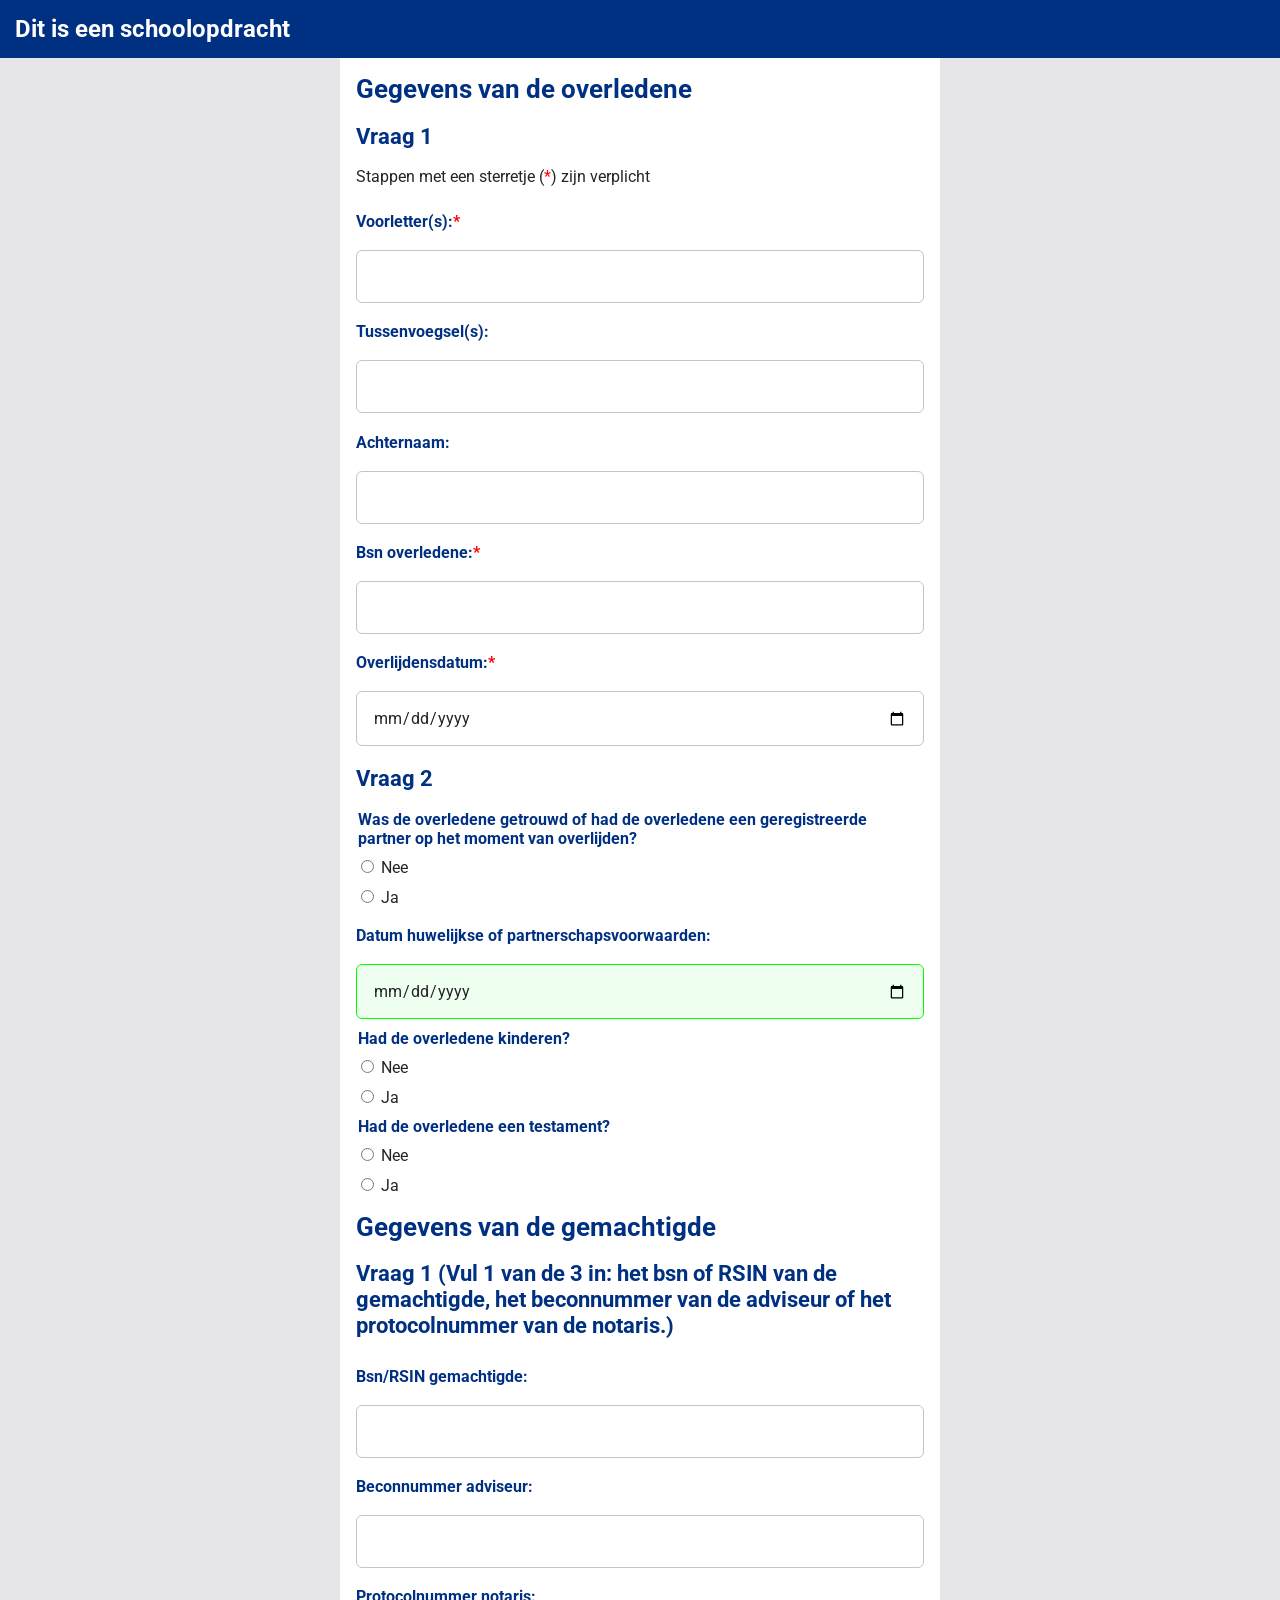
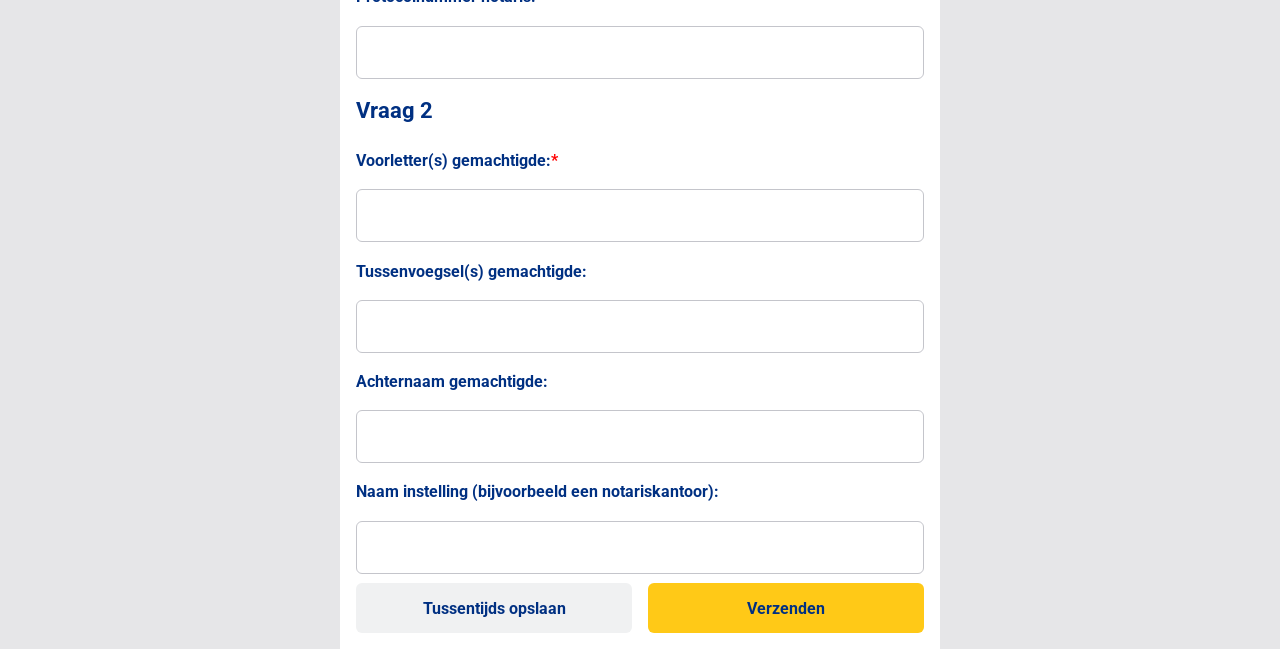
==== index.html @ 076f7a4a "add roboto font" ====
<!DOCTYPE html>
<html>
  <head>
    <title>Aangifte erfbelasting</title>
    <link rel="stylesheet" href="./styles.css">
    <!-- <link rel="icon" href="./assets/favicon.ico"> -->
    <link rel="stylesheet" href="https://fonts.googleapis.com/css2?family=Roboto">
    <script src="./scripts.js"></script>
    <meta charset="utf-8">
    <meta name="viewport" content="width=device-width, initial-scale=1.0">
  </head>
  <body>
    <nav>
      <!-- <svg width="50" height="50" class="yellow" preserveAspectRatio="slice">
        <path xmlns="http://www.w3.org/2000/svg" fill="currentColor" d="M0,2l16,27.7L32,2H0z M8.7,7h14.7L16,19.7L8.7,7z"/>
      </svg> -->
      <h2>Dit is een schoolopdracht</h2>
    </nav>
    <form>
      <h1>Gegevens van de overledene</h1>
      <h2>Vraag 1</h2>
      <p>Stappen met een sterretje (<span style="color: red">*</span>) zijn verplicht</p>
      <label class="step">
        <span>Voorletter(s):</span>
        <input type="text" name="voorletters" maxlength="11" placeholder data-required>
      </label>
      <label class="step">
        <span>Tussenvoegsel(s):</span>
        <input type="text" name="tussenvoegsels" placeholder>
      </label>
      <label class="step">
        <span>Achternaam:</span>
        <input type="text" name="achternaam" placeholder>
      </label>
      <label class="step">
        <span>Bsn overledene:</span>
        <input type="tel" name="bsn" minlength="8" maxlength="9" pattern="[0-9.]+" placeholder data-required>
      </label>
      <label class="step">
        <span>Overlijdensdatum:</span>
        <input type="date" name="datum-overlijden" data-max-today placeholder data-required>
      </label>
      <h2>Vraag 2</h2>
      <fieldset class="step">
        <legend>Was de overledene getrouwd of had de overledene een geregistreerde partner op het moment van overlijden?</legend>
        <label>
          <input type="radio" name="had-partner" data-skip>
          Nee
        </label>
        <label>
          <input type="radio" name="had-partner">
          Ja
        </label>
        <fieldset class="step">
          <legend>Hadden de overledene en diens echtgenoot of geregistreerde partner huwelijkse of partnerschapsvoorwaarden laten vastleggen in een notariële akte? </legend>
          <label>
            <input type="radio" name="had-partners" data-skip>
            Nee
          </label>
          <label>
            <input type="radio" name="had-partners">
            Ja
          </label>
        </fieldset>
        <fieldset class="step">
          <legend>Hadden de overledene en diens partner een finaal verrekenbeding?</legend>
          <label>
            <input type="radio" name="had-partnerss">
            Nee
          </label>
          <label>
            <input type="radio" name="had-partnerss">
            Ja
          </label>
        </fieldset>
      </fieldset>
      <label class="step">
        <span>Datum huwelijkse of partnerschapsvoorwaarden:</span>
        <input type="date" name="datum-partnerschapsvoorwaarden" data-max-today placeholder>
      </label>
      <fieldset class="step">
        <legend>Had de overledene kinderen?</legend>
        <label>
          <input type="radio" name="had-kinderen" data-skip placeholder>
          Nee
        </label>
        <label>
          <input type="radio" name="had-kinderen" placeholder>
          Ja
        </label>
        <fieldset class="step">
          <legend>
            Is 1 van deze kinderen eerder overleden dan de overledene voor wie u nu aangifte doet?
          </legend>
          <label>
            <input type="radio" name="had-overleden-kind" placeholder>
            Nee
          </label>
          <label>
            <input type="radio" name="had-overleden-kind" placeholder>
            Ja
          </label>
        </fieldset>
        <fieldset class="step">
          <legend>Had dit overleden kind zelf kinderen?</legend>
          <label>
            <input type="radio" name="overleden-kind-had-kind" placeholder>
            Nee
          </label>
          <label>
            <input type="radio" name="overleden-kind-had-kind" placeholder>
            Ja
          </label>
        </fieldset>
      </fieldset>
      <fieldset class="step">
        <legend>Had de overledene een testament?</legend>
        <label>
          <input type="radio" name="had-testament" data-skip placeholder>
          Nee
        </label>
        <label>
          <input type="radio" name="had-testament" placeholder>
          Ja
        </label>
        <label class="step">
          <span>Protocolnummer notaris:</span>
          <input type="tel" name="notaris-protocolnummer" maxlength="6" pattern="[0-9.]+" placeholder data-required>
        </label>
        <label class="step">
          <span>Voorletter(s) notaris:</span>
          <input type="text" name="notaris-voorletters" maxlength="11" placeholder data-required>
        </label>
        <label class="step">
          <span>Tussenvoegsel(s) notaris:</span>
          <input type="text" name="notaris-tussenvoegsels" placeholder>
        </label>
        <label class="step">
          <span>Achternaam notaris:</span>
          <input type="text" name="notaris-achternaam" placeholder>
        </label>
        <label class="step">
          <span>Bsn overledene:</span>
          <input type="tel" name="notaris-bsn" minlength="8" maxlength="9" pattern="[0-9.]+" placeholder data-required>
        </label>
        <label class="step">
          <span>Vestigingsplaats notaris:</span>
          <input type="text" name="notaris-vestigingsplaats" placeholder>
        </label>
        <label class="step">
          <span>Datum van het testament of van de laatste wijziging:</span>
          <input type="date" name="datum-testament" data-max-today placeholder>
        </label>
      </fieldset>
      <h1>Gegevens van de gemachtigde</h1>
      <h2>Vraag 1 (Vul 1 van de 3 in: het bsn of RSIN van de gemachtigde, het beconnummer van de adviseur of het protocolnummer van de notaris.)</h2>
      <label class="step">
        <span>Bsn/RSIN gemachtigde:</span>
        <input type="tel" name="gemachtigde-bsn" minlength="8" maxlength="9" pattern="[0-9.]+" placeholder>
      </label>
      <label class="step">
        <span>Beconnummer adviseur:</span>
        <input type="tel" name="gemachtigde-adviseur-beconnummer" maxlength="6" pattern="[0-9.]+" placeholder>
      </label>
      <label class="step">
        <span>Protocolnummer notaris:</span>
        <input type="tel" name="gemachtigde-notaris-protocolnummer" maxlength="6" pattern="[0-9.]+" placeholder>
      </label>
      <h2>Vraag 2</h2>
      <label class="step">
        <span>Voorletter(s) gemachtigde:</span>
        <input type="text" name="gemachtigde-voorletters" placeholder data-required>
      </label>
      <label class="step">
        <span>Tussenvoegsel(s) gemachtigde:</span>
        <input type="text" name="gemachtigde-tussenvoegsels" placeholder>
      </label>
      <label class="step">
        <span>Achternaam gemachtigde:</span>
        <input type="text" name="gemachtigde-achternaam" placeholder>
      </label>
      <label class="step">
        <span>Naam instelling (bijvoorbeeld een notariskantoor):</span>
        <input type="text" name="gemachtigde-instelling" placeholder>
      </label>

      <div class="buttons">
        <!-- TODO: use button with correct type? -->
        <button type="button">Tussentijds opslaan</button>
        <button type="submit">Verzenden</button>
      </div>
    </form>
  </body>
</html>
---- styles.css ----
@font-face {
  font-family: 'NS Sans';
  src: url('./fonts/nssans-regular.woff2') format('woff2');
}
@font-face {
  font-family: 'NS Sans';
  font-weight: bold;
  src: url('./fonts/nssans-bold.woff2') format('woff2');
}

html {
  scroll-behavior: smooth;
}

body {
  --1: #e6e6e8;
  --2: white;
  --2-heading: #003082;
  --2-text-a: #252528;
  --2-text-b: #6A6A7A;
  --3: #003082;
  --3-text: white;
  --4: #001740;
  --4-text: white;
  --button-a: #FFC917;
  --button-a-hover: #FFB519;
  --button-b: #F0F1F2;
  --button-b-hover: #EBEBEE;
  --button-text: #003082;
  --form-border: #C4C5CB;
  font-size: 16px;
  font-family: 'NS Sans', 'Segoe UI', 'Roboto', Helvetica, Arial, sans-serif;
  background-color: var(--1);
}

nav {
  position: sticky;
  top: 0;
  background-color: var(--3);
  padding: 15px;
  z-index: 1;

  > * {
    margin: 0;
    color: var(--3-text);
  }
}

form {
  width: clamp(40%, 600px, 100%);
  margin-left:  auto;
  margin-right: auto;
  padding: 1rem;
  background-color: var(--2);
  color: var(--2-text-a);

  > :first-child {
    margin-top: 0;
  }

  fieldset {
    padding: 0;
    margin: 0;
    border: 0;
  }

  fieldset > legend,
  label.step,
  h1, h2 {
    font-weight: bold;
    color: var(--2-heading);
  }
  h1 {
    font-size: 1.6rem;
  }
  h2 {
    font-size: 1.4rem;
  }

  .step {
    display: flex;
    flex-direction: column;
    gap: 0.6rem;
    margin-top: 0.6rem;
    /* TODO: add margin before nested steps */
    margin-bottom: 0.6rem;
    opacity: 1;
    transition: opacity 0.5s ease-out;
    
    /* hide steps when skipped or nothing checked */
    &:not(:has(> label > :checked:not([data-skip]))) > .step {
      display: none;
    }

    @starting-style {
      opacity: 0;
    }

    > :first-of-type {
      margin-top: 0.6rem;
    }
  }

  label, input[type='radio'] {
    cursor: pointer;
  }

  /* required */
  label.step:has(> [data-required]) > span,
  fieldset.step:has(:not(.step) > [data-required]) > legend {
    &::after {
      content: '*';
      color: red;
    }
  }
  
  input:where(
    [type='text'],
    [type='email'],
    [type='number'],
    [type='tel'],
    [type='date']
  ) {
    min-height: 50px;
    padding: 16px;
    border-radius: 6px;
    border: 1px solid var(--form-border);
    color: var(--2-text-a);
    font-size: 1em;
    font-family: inherit;

    /* validation */
    &:user-invalid:not(:focus) {
      /* after blur if not typing */
      border: 1px solid red;
      background-color: #FF000010;
    }
    &:valid:not(:placeholder-shown) {
      /* always if has text */
      border: 1px solid lime;
      background-color: #00FF0010;
    }
  }

  
  .buttons {
    display: flex;
    gap: 16px;
    justify-content: space-between;

    > * {
      all: unset;
      display: block;
      flex: 1;
      min-height: 50px;
      padding-left:  16px;
      padding-right: 16px;
      border-radius: 6px;
      align-content: center;
      text-align: center;
      background-color: var(--button-b);
      color: var(--button-text);
      font-weight: bold;
      cursor: pointer;

      &:hover:not(:active) {
        background-color: var(--button-b-hover);
      }
    }

    > [type='submit'] {
      background-color: var(--button-a);

      &:hover:not(:active) {
        background-color: var(--button-a-hover);
      }
    }
  }
}


* {
  box-sizing: border-box;
}

html, body {
  width:  100%;
  height: 100%;
  margin: 0;
}
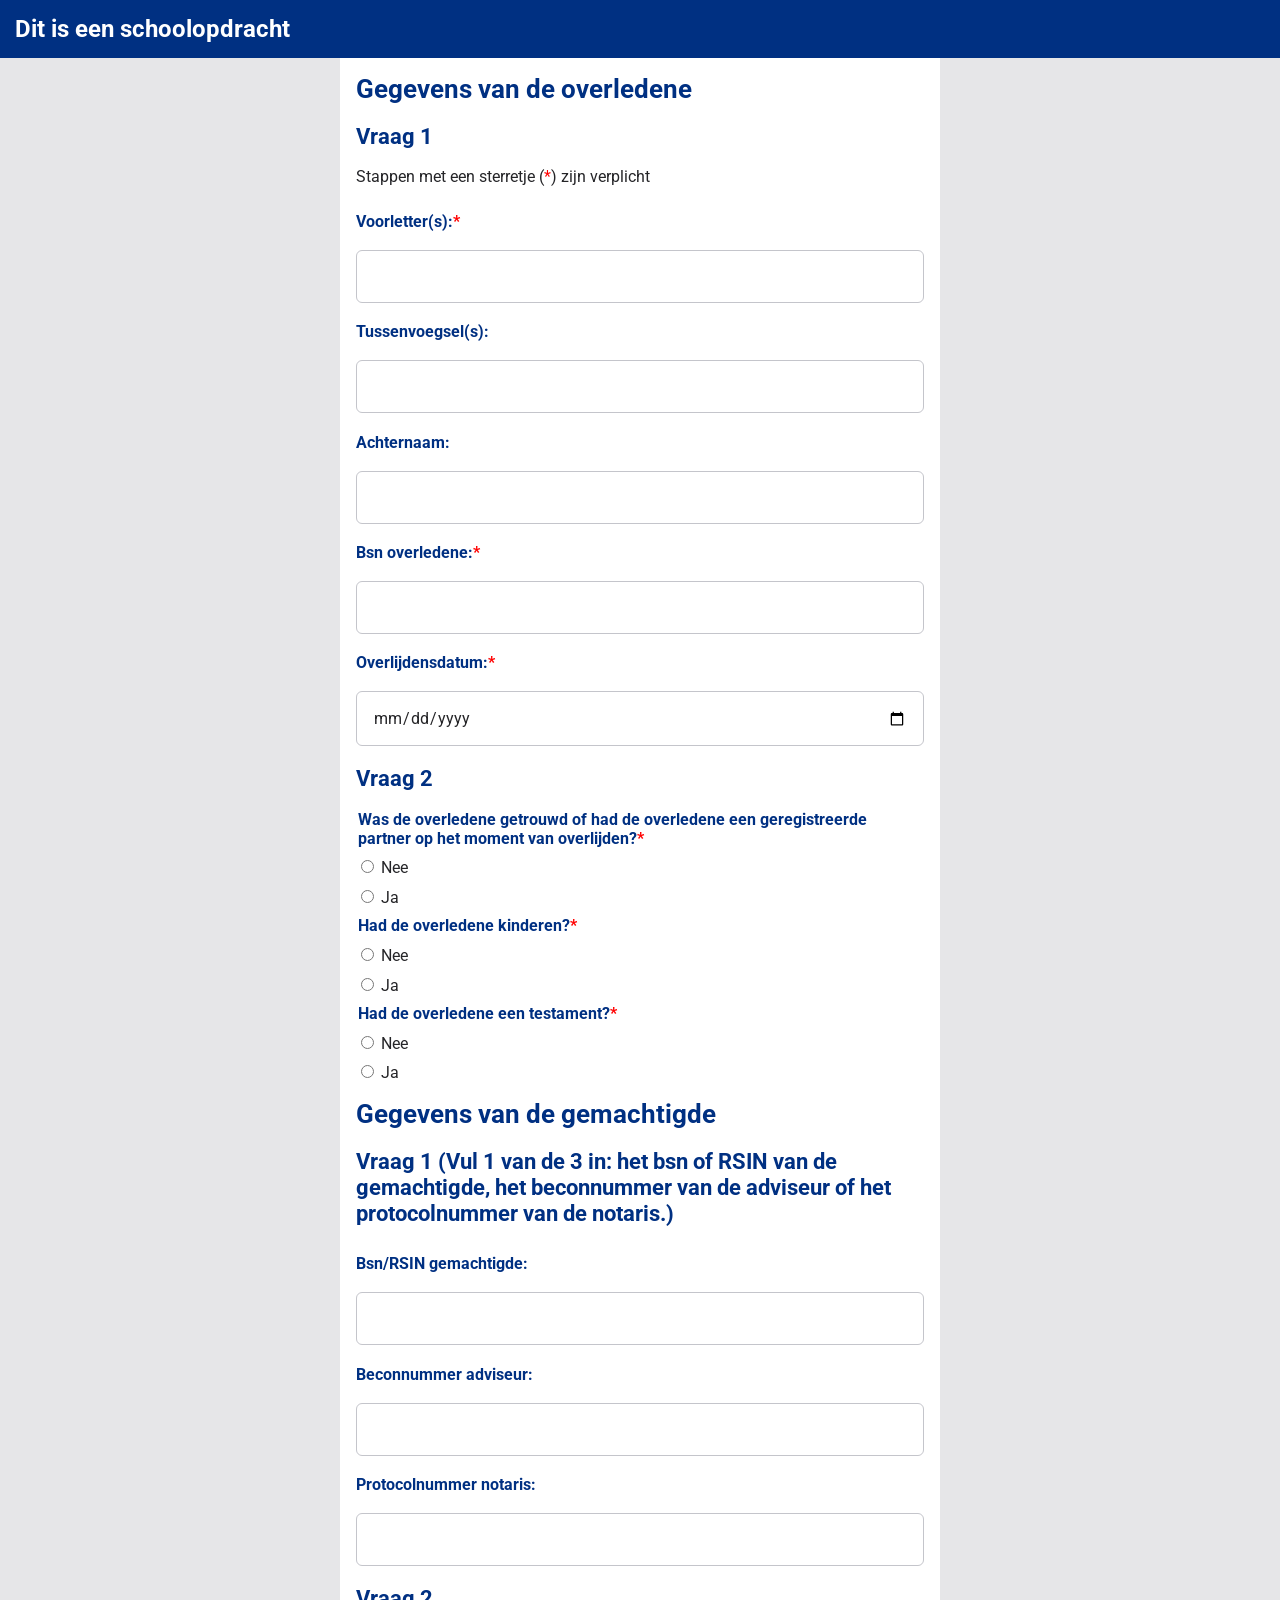
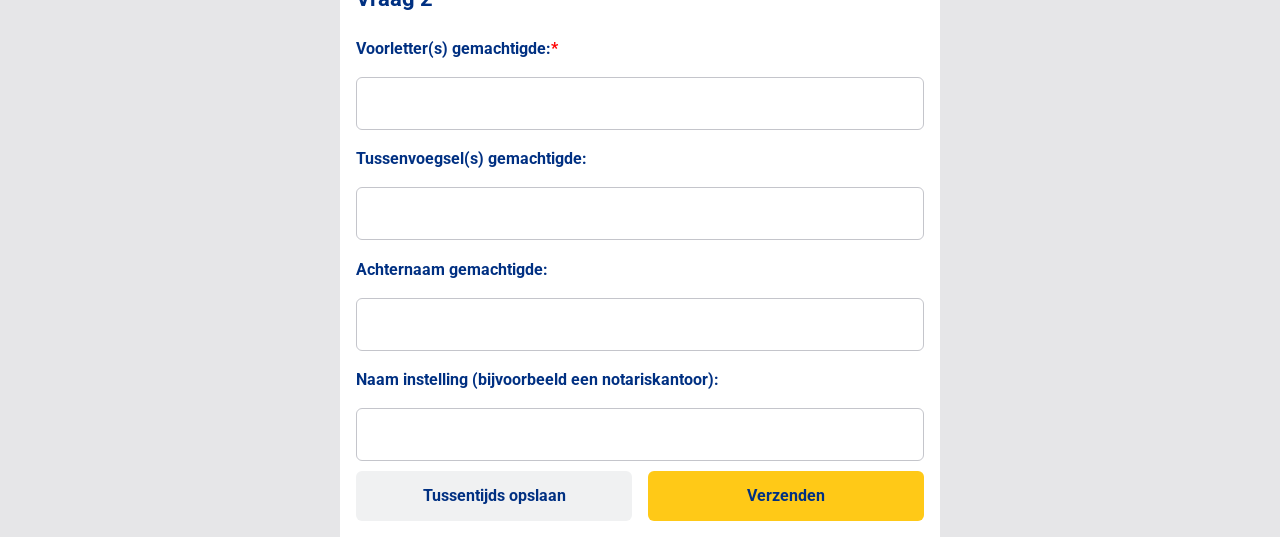
==== commit ef5d4724: "update html" ====
--- a/index.html
+++ b/index.html
@@ -38,13 +38,13 @@
       </label>
       <label class="step">
         <span>Overlijdensdatum:</span>
-        <input type="date" name="datum-overlijden" data-max-today placeholder data-required>
+        <input type="date" name="datum-overlijden" placeholder data-max-today data-required>
       </label>
       <h2>Vraag 2</h2>
       <fieldset class="step">
         <legend>Was de overledene getrouwd of had de overledene een geregistreerde partner op het moment van overlijden?</legend>
         <label>
-          <input type="radio" name="had-partner" data-skip>
+          <input type="radio" name="had-partner" data-skip data-required>
           Nee
         </label>
         <label>
@@ -54,34 +54,34 @@
         <fieldset class="step">
           <legend>Hadden de overledene en diens echtgenoot of geregistreerde partner huwelijkse of partnerschapsvoorwaarden laten vastleggen in een notariële akte? </legend>
           <label>
-            <input type="radio" name="had-partners" data-skip>
+            <input type="radio" name="had-partnerschapsvoorwaarden" data-required>
             Nee
           </label>
           <label>
-            <input type="radio" name="had-partners">
+            <input type="radio" name="had-partnerschapsvoorwaarden">
             Ja
           </label>
         </fieldset>
         <fieldset class="step">
           <legend>Hadden de overledene en diens partner een finaal verrekenbeding?</legend>
           <label>
-            <input type="radio" name="had-partnerss">
+            <input type="radio" name="had-verrekenbeding" data-required>
             Nee
           </label>
           <label>
-            <input type="radio" name="had-partnerss">
+            <input type="radio" name="had-verrekenbeding">
             Ja
           </label>
         </fieldset>
+        <label class="step">
+          <span>Datum huwelijkse of partnerschapsvoorwaarden:</span>
+          <input type="date" name="datum-partnerschapsvoorwaarden" placeholder data-max-today data-required>
+        </label>
       </fieldset>
-      <label class="step">
-        <span>Datum huwelijkse of partnerschapsvoorwaarden:</span>
-        <input type="date" name="datum-partnerschapsvoorwaarden" data-max-today placeholder>
-      </label>
       <fieldset class="step">
         <legend>Had de overledene kinderen?</legend>
         <label>
-          <input type="radio" name="had-kinderen" data-skip placeholder>
+          <input type="radio" name="had-kinderen" placeholder data-skip data-required>
           Nee
         </label>
         <label>
@@ -93,7 +93,7 @@
             Is 1 van deze kinderen eerder overleden dan de overledene voor wie u nu aangifte doet?
           </legend>
           <label>
-            <input type="radio" name="had-overleden-kind" placeholder>
+            <input type="radio" name="had-overleden-kind" placeholder data-required>
             Nee
           </label>
           <label>
@@ -104,11 +104,11 @@
         <fieldset class="step">
           <legend>Had dit overleden kind zelf kinderen?</legend>
           <label>
-            <input type="radio" name="overleden-kind-had-kind" placeholder>
+            <input type="radio" name="overleden-kind-had-kind" placeholder data-required>
             Nee
           </label>
           <label>
-            <input type="radio" name="overleden-kind-had-kind" placeholder>
+            <input type="radio" name="overleden-kind-had-kind" placeholder data-required>
             Ja
           </label>
         </fieldset>
@@ -116,7 +116,7 @@
       <fieldset class="step">
         <legend>Had de overledene een testament?</legend>
         <label>
-          <input type="radio" name="had-testament" data-skip placeholder>
+          <input type="radio" name="had-testament" placeholder data-skip data-required>
           Nee
         </label>
         <label>
@@ -149,7 +149,7 @@
         </label>
         <label class="step">
           <span>Datum van het testament of van de laatste wijziging:</span>
-          <input type="date" name="datum-testament" data-max-today placeholder>
+          <input type="date" name="datum-testament" placeholder data-max-today data-required>
         </label>
       </fieldset>
       <h1>Gegevens van de gemachtigde</h1>
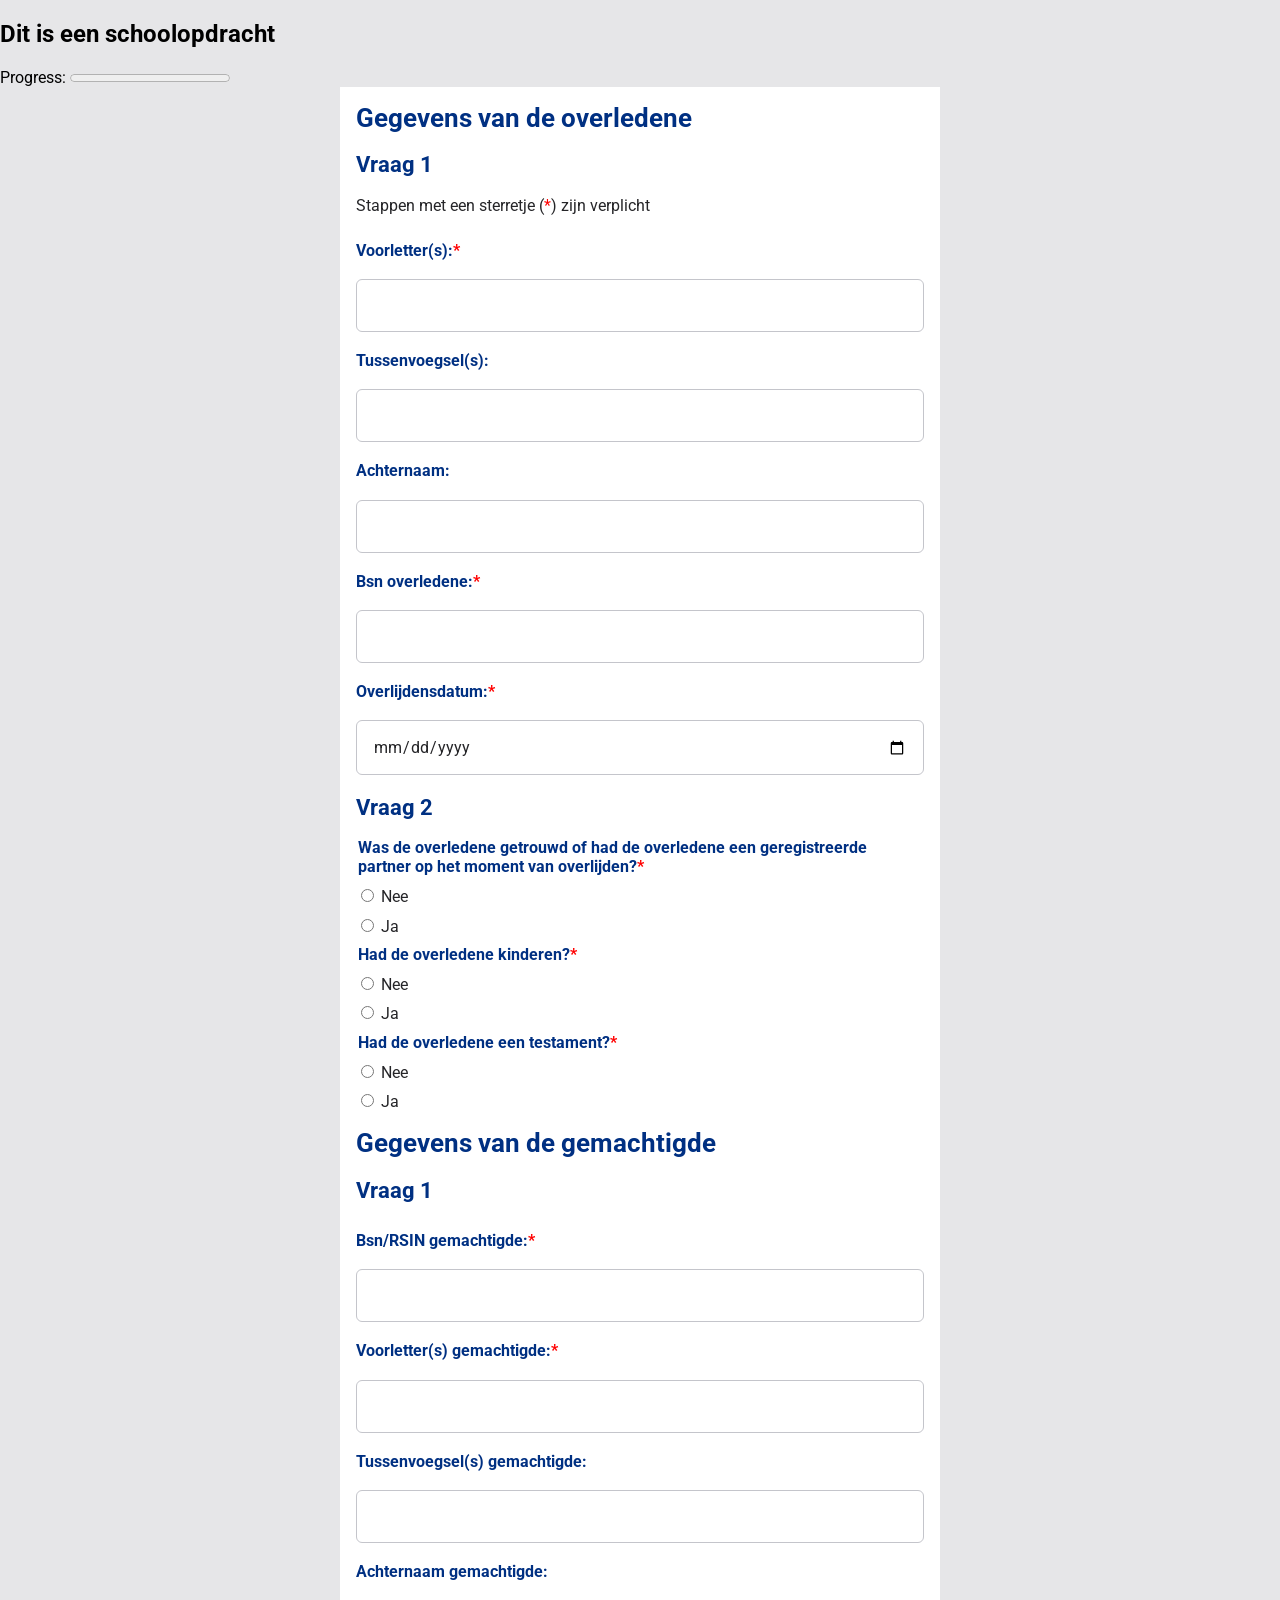
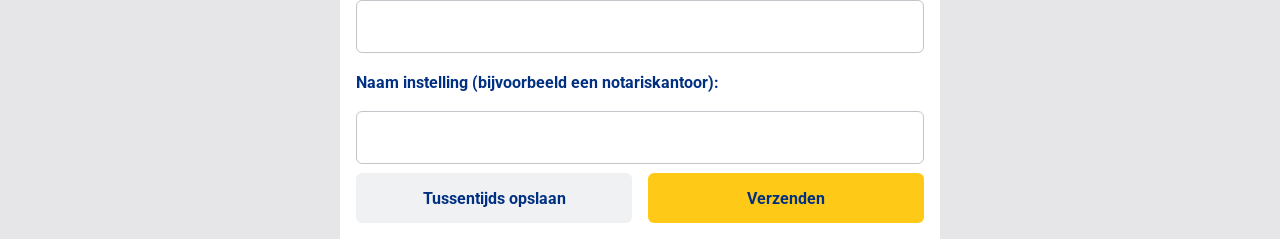
==== commit 9c5e47a7: "update html" ====
--- a/index.html
+++ b/index.html
@@ -10,13 +10,19 @@
     <meta name="viewport" content="width=device-width, initial-scale=1.0">
   </head>
   <body>
-    <nav>
+    <div class="top-bar">
       <!-- <svg width="50" height="50" class="yellow" preserveAspectRatio="slice">
         <path xmlns="http://www.w3.org/2000/svg" fill="currentColor" d="M0,2l16,27.7L32,2H0z M8.7,7h14.7L16,19.7L8.7,7z"/>
       </svg> -->
       <h2>Dit is een schoolopdracht</h2>
-    </nav>
-    <form>
+    </div>
+    <div class="bottom-bar">
+      <label>
+        Progress:
+        <progress max="100" value="0" data-insert="progress"></progress>
+      </label>
+    </div>
+    <form class="main">
       <h1>Gegevens van de overledene</h1>
       <h2>Vraag 1</h2>
       <p>Stappen met een sterretje (<span style="color: red">*</span>) zijn verplicht</p>
@@ -93,24 +99,24 @@
             Is 1 van deze kinderen eerder overleden dan de overledene voor wie u nu aangifte doet?
           </legend>
           <label>
-            <input type="radio" name="had-overleden-kind" placeholder data-required>
+            <input type="radio" name="had-overleden-kind" placeholder data-skip data-required>
             Nee
           </label>
           <label>
             <input type="radio" name="had-overleden-kind" placeholder>
             Ja
           </label>
-        </fieldset>
-        <fieldset class="step">
-          <legend>Had dit overleden kind zelf kinderen?</legend>
-          <label>
-            <input type="radio" name="overleden-kind-had-kind" placeholder data-required>
-            Nee
-          </label>
-          <label>
-            <input type="radio" name="overleden-kind-had-kind" placeholder data-required>
-            Ja
-          </label>
+          <fieldset class="step">
+            <legend>Had dit overleden kind zelf kinderen?</legend>
+            <label>
+              <input type="radio" name="overleden-kind-had-kind" placeholder data-required>
+              Nee
+            </label>
+            <label>
+              <input type="radio" name="overleden-kind-had-kind" placeholder data-required>
+              Ja
+            </label>
+          </fieldset>
         </fieldset>
       </fieldset>
       <fieldset class="step">
@@ -153,20 +159,11 @@
         </label>
       </fieldset>
       <h1>Gegevens van de gemachtigde</h1>
-      <h2>Vraag 1 (Vul 1 van de 3 in: het bsn of RSIN van de gemachtigde, het beconnummer van de adviseur of het protocolnummer van de notaris.)</h2>
+      <h2>Vraag 1</h2>
       <label class="step">
         <span>Bsn/RSIN gemachtigde:</span>
-        <input type="tel" name="gemachtigde-bsn" minlength="8" maxlength="9" pattern="[0-9.]+" placeholder>
+        <input type="tel" name="gemachtigde-bsn" minlength="8" maxlength="9" pattern="[0-9.]+" placeholder data-required>
       </label>
-      <label class="step">
-        <span>Beconnummer adviseur:</span>
-        <input type="tel" name="gemachtigde-adviseur-beconnummer" maxlength="6" pattern="[0-9.]+" placeholder>
-      </label>
-      <label class="step">
-        <span>Protocolnummer notaris:</span>
-        <input type="tel" name="gemachtigde-notaris-protocolnummer" maxlength="6" pattern="[0-9.]+" placeholder>
-      </label>
-      <h2>Vraag 2</h2>
       <label class="step">
         <span>Voorletter(s) gemachtigde:</span>
         <input type="text" name="gemachtigde-voorletters" placeholder data-required>
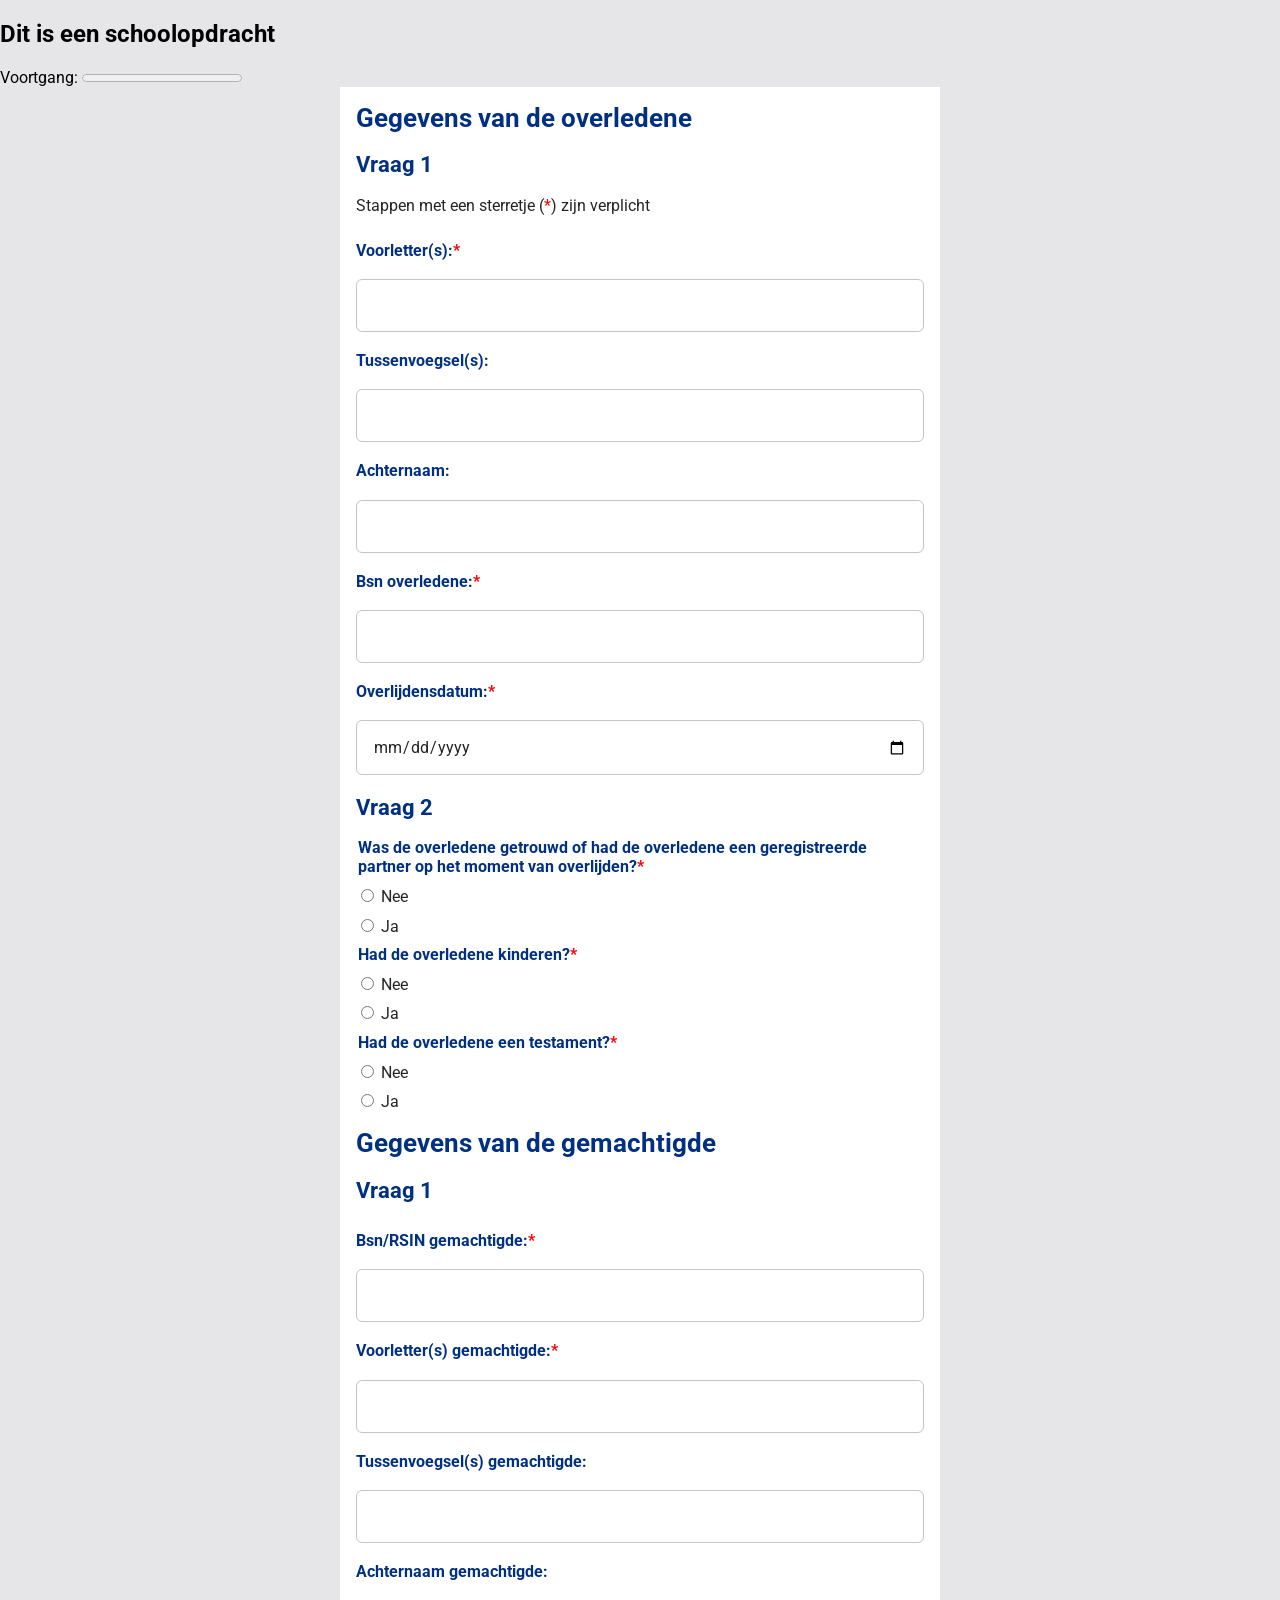
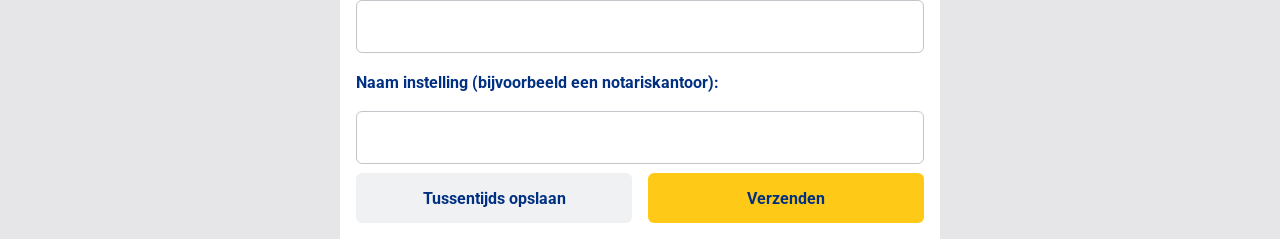
==== commit 60d967bc: "add progress bar" ====
--- a/index.html
+++ b/index.html
@@ -18,7 +18,7 @@
     </div>
     <div class="bottom-bar">
       <label>
-        Progress:
+        Voortgang:
         <progress max="100" value="0" data-insert="progress"></progress>
       </label>
     </div>
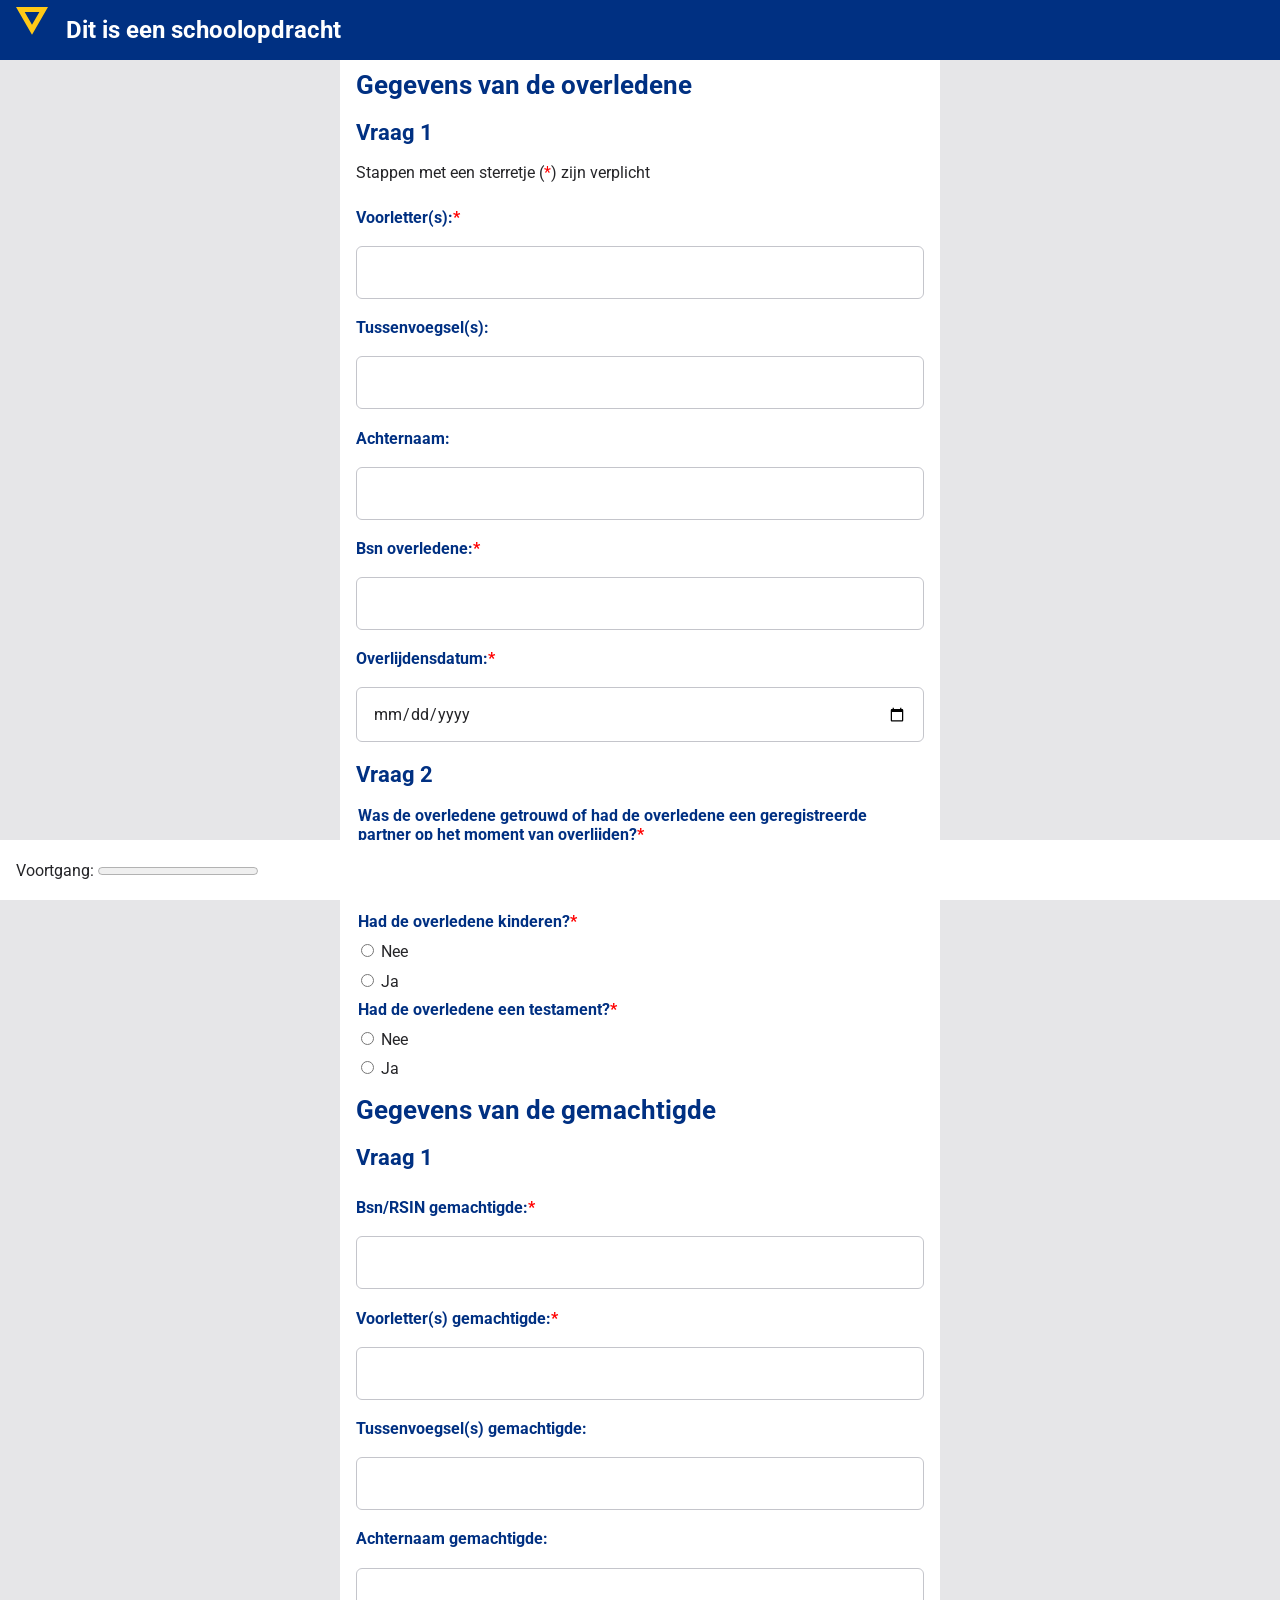
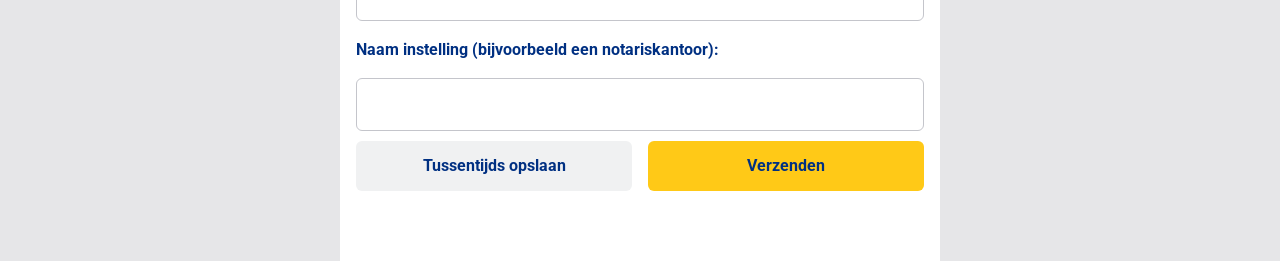
==== commit 658de599: "add logo" ====
--- a/index.html
+++ b/index.html
@@ -11,9 +11,9 @@
   </head>
   <body>
     <div class="top-bar">
-      <!-- <svg width="50" height="50" class="yellow" preserveAspectRatio="slice">
+      <svg width="50" height="50" class="logo" preserveAspectRatio="xMidYMid">
         <path xmlns="http://www.w3.org/2000/svg" fill="currentColor" d="M0,2l16,27.7L32,2H0z M8.7,7h14.7L16,19.7L8.7,7z"/>
-      </svg> -->
+      </svg>
       <h2>Dit is een schoolopdracht</h2>
     </div>
     <div class="bottom-bar">
--- a/styles.css
+++ b/styles.css
@@ -9,10 +9,6 @@
 }
 
 html {
-  scroll-behavior: smooth;
-}
-
-body {
   --1: #e6e6e8;
   --2: white;
   --2-heading: #003082;
@@ -28,22 +24,67 @@
   --button-b-hover: #EBEBEE;
   --button-text: #003082;
   --form-border: #C4C5CB;
+  scroll-behavior: smooth;
+}
+
+@media (prefers-color-scheme: dark) {
+  html {
+    --1: #000000;
+    --2: #202020;
+    --2-heading: #4a8cff;
+    --2-text-a: #CECECE;
+    --2-text-b: #6A6A7A;
+    --3: #003082;
+    --3-text: white;
+    --4: #001740;
+    --4-text: white;
+    --button-a: #ad8500;
+    --button-a-hover: #c09300;
+    --button-b: #404040;
+    --button-b-hover: #505050;
+    --button-text: #FFFFFF;
+    --form-border: #C4C5CB;
+  }
+}
+
+body {
   font-size: 16px;
-  font-family: 'NS Sans', 'Segoe UI', 'Roboto', Helvetica, Arial, sans-serif;
+  font-family: 'NS Sans', 'Roboto', 'Segoe UI', Helvetica, Arial, sans-serif;
   background-color: var(--1);
 }
 
-nav {
-  position: sticky;
+.top-bar, .bottom-bar {
+  position: fixed;
+  width:  100%;
+  height: 60px;
+  padding-left:  1rem;
+  padding-right: 1rem;
+  display: flex;
+  align-items: center;
+  z-index: 1;
+}
+.top-bar {
   top: 0;
   background-color: var(--3);
-  padding: 15px;
-  z-index: 1;
+  color: var(--3-text);
 
   > * {
     margin: 0;
-    color: var(--3-text);
-  }
+  }
+}
+.bottom-bar {
+  bottom: 0;
+  background-color: var(--2);
+  color: var(--2-text-a);
+}
+
+.logo {
+  color: var(--button-a);
+}
+
+.main {
+  padding-top:    70px;
+  padding-bottom: 70px;
 }
 
 form {
@@ -141,39 +182,39 @@
       background-color: #00FF0010;
     }
   }
+}
 
   
-  .buttons {
-    display: flex;
-    gap: 16px;
-    justify-content: space-between;
-
-    > * {
-      all: unset;
-      display: block;
-      flex: 1;
-      min-height: 50px;
-      padding-left:  16px;
-      padding-right: 16px;
-      border-radius: 6px;
-      align-content: center;
-      text-align: center;
-      background-color: var(--button-b);
-      color: var(--button-text);
-      font-weight: bold;
-      cursor: pointer;
-
-      &:hover:not(:active) {
-        background-color: var(--button-b-hover);
-      }
-    }
-
-    > [type='submit'] {
-      background-color: var(--button-a);
-
-      &:hover:not(:active) {
-        background-color: var(--button-a-hover);
-      }
+.buttons {
+  display: flex;
+  gap: 16px;
+  justify-content: space-between;
+
+  > * {
+    all: unset;
+    display: block;
+    flex: 1;
+    min-height: 50px;
+    padding-left:  16px;
+    padding-right: 16px;
+    border-radius: 6px;
+    align-content: center;
+    text-align: center;
+    background-color: var(--button-b);
+    color: var(--button-text);
+    font-weight: bold;
+    cursor: pointer;
+
+    &:hover:not(:active) {
+      background-color: var(--button-b-hover);
+    }
+  }
+
+  > [type='submit'] {
+    background-color: var(--button-a);
+
+    &:hover:not(:active) {
+      background-color: var(--button-a-hover);
     }
   }
 }
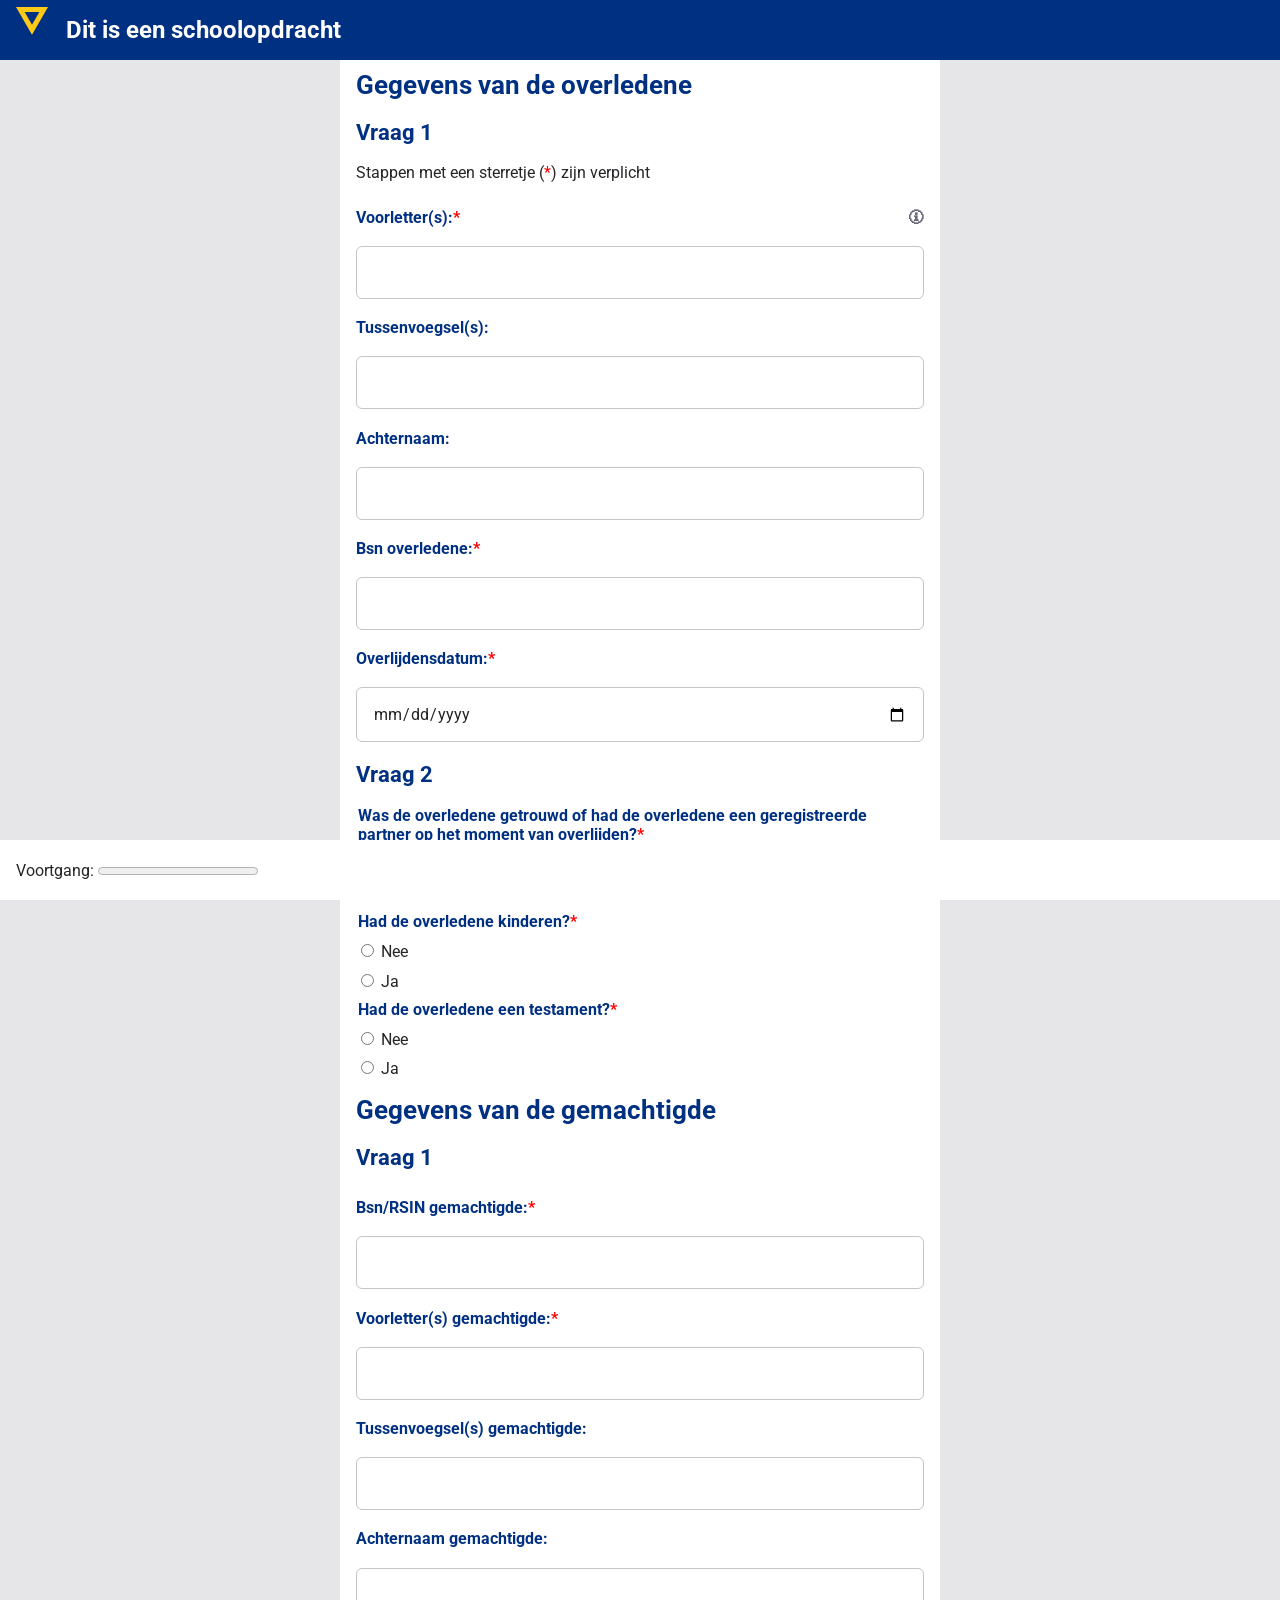
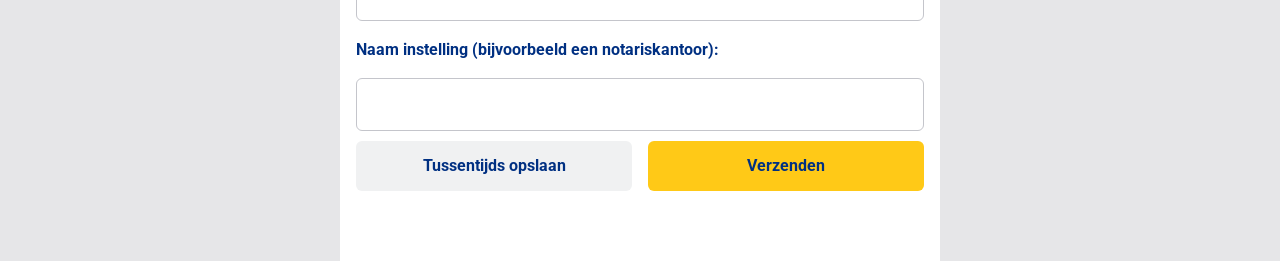
==== commit b2040ccf: "test info html" ====
--- a/index.html
+++ b/index.html
@@ -22,12 +22,17 @@
         <progress max="100" value="0" data-insert="progress"></progress>
       </label>
     </div>
+    <div class="info">
+      <a href="#/">Sluiten</a>
+      <h2 id="test">Info</h2>
+      <p>Een voorletter is een eerste letter van een voornaam.</p>
+    </div>
     <form class="main">
       <h1>Gegevens van de overledene</h1>
       <h2>Vraag 1</h2>
       <p>Stappen met een sterretje (<span style="color: red">*</span>) zijn verplicht</p>
       <label class="step">
-        <span>Voorletter(s):</span>
+        <span>Voorletter(s):</span><a href="#test">Meer informatie</a>
         <input type="text" name="voorletters" maxlength="11" placeholder data-required>
       </label>
       <label class="step">
--- a/styles.css
+++ b/styles.css
@@ -86,6 +86,30 @@
   padding-top:    70px;
   padding-bottom: 70px;
 }
+  
+.info {
+  position: fixed;
+  right:  50%;
+  bottom: 50%;
+  transform: translate(50%, 50%);
+  width:  clamp(30%, 400px, 90%);
+  height: 400px;
+  padding: 1rem;
+  border-radius: 6px;
+  background-color: var(--1);
+  color: var(--2-text-a);
+  z-index: 1;
+  transition: all 0.2s;
+
+  &:not(:has(:target)) {
+    display: none;
+  }
+
+  @starting-style {
+    opacity: 0;
+    margin-bottom: 10px;
+  }
+}
 
 form {
   width: clamp(40%, 600px, 100%);
@@ -152,6 +176,24 @@
     &::after {
       content: '*';
       color: red;
+    }
+  }
+
+  label {
+    position: relative;
+  }
+  
+  /* info */
+  label > a {
+    position: absolute;
+    right: 0;
+    color: transparent;
+    pointer-events: none;
+
+    &::after {
+      content: ' 🛈';
+      color: var(--2-text-b);
+      pointer-events: all;
     }
   }
   
@@ -205,7 +247,8 @@
     font-weight: bold;
     cursor: pointer;
 
-    &:hover:not(:active) {
+    &:hover:not(:active),
+    &:focus-visible {
       background-color: var(--button-b-hover);
     }
   }
@@ -213,7 +256,8 @@
   > [type='submit'] {
     background-color: var(--button-a);
 
-    &:hover:not(:active) {
+    &:hover:not(:active),
+    &:focus-visible {
       background-color: var(--button-a-hover);
     }
   }
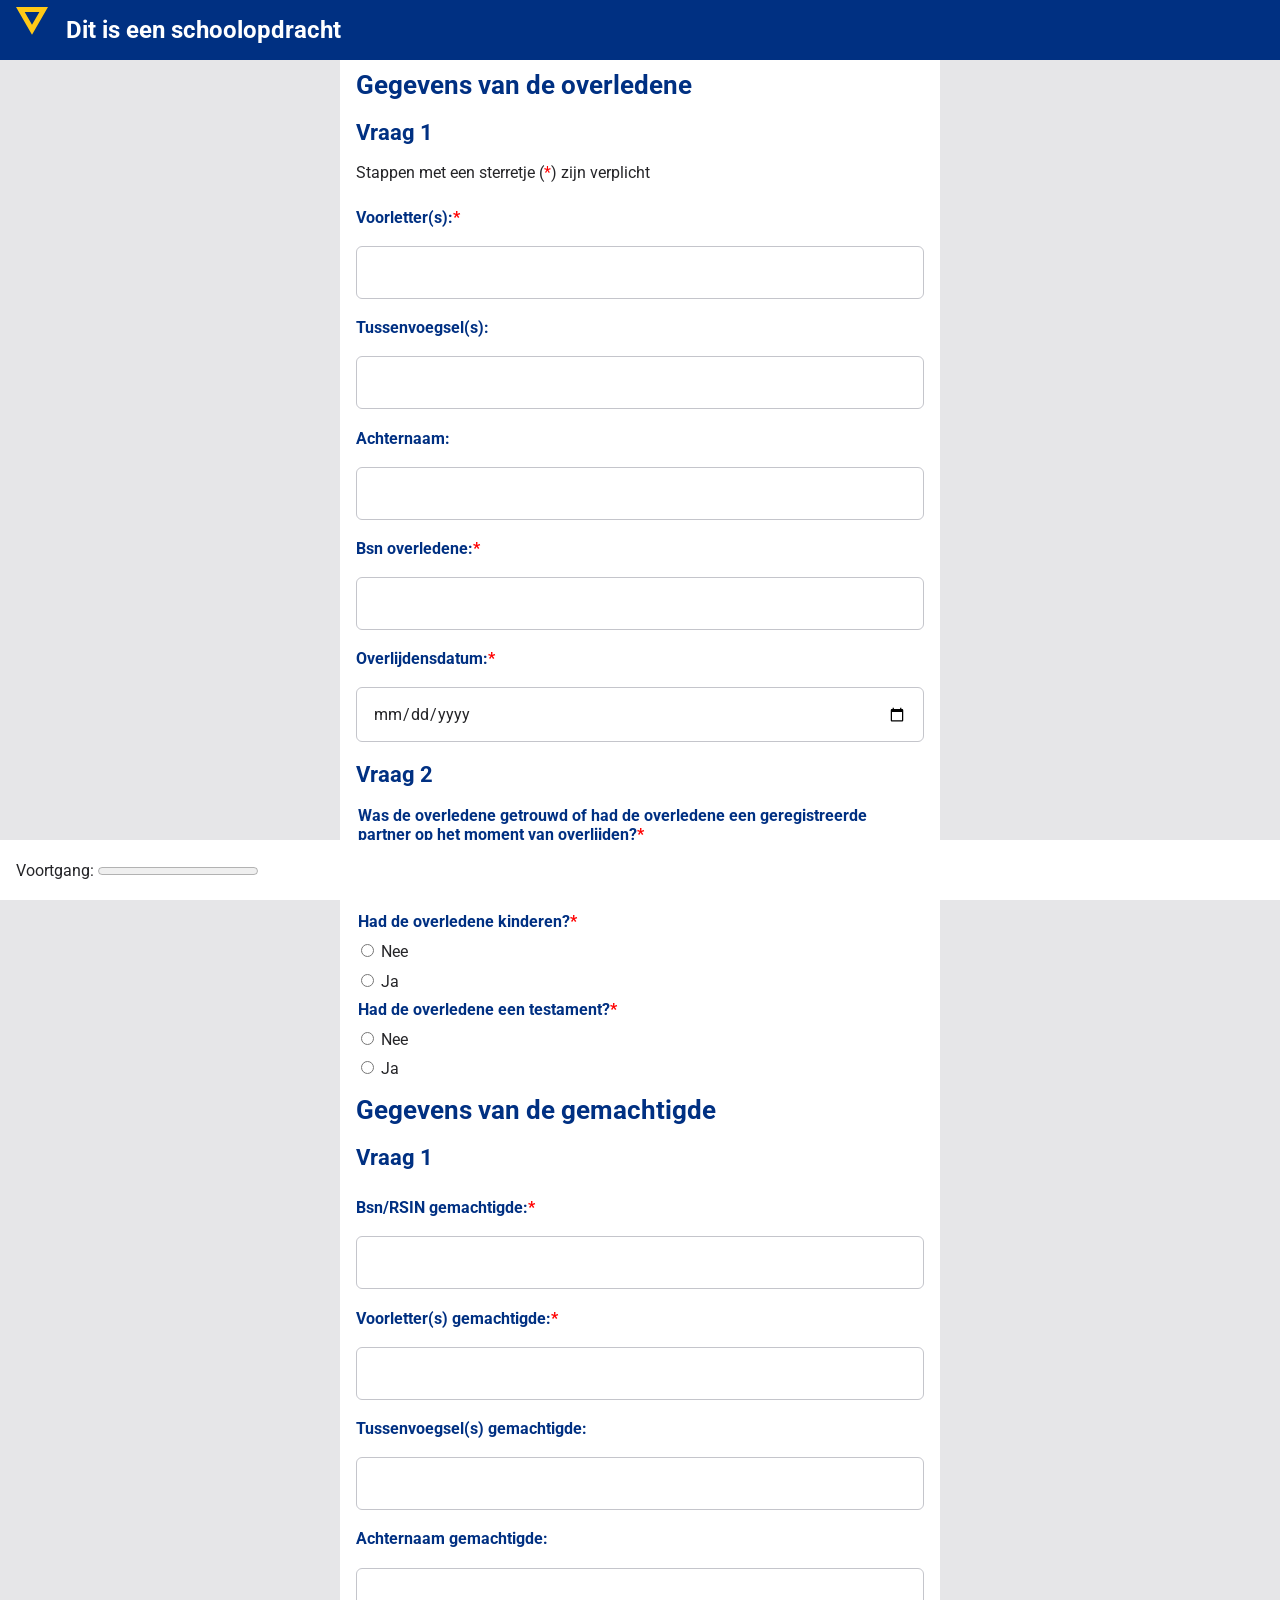
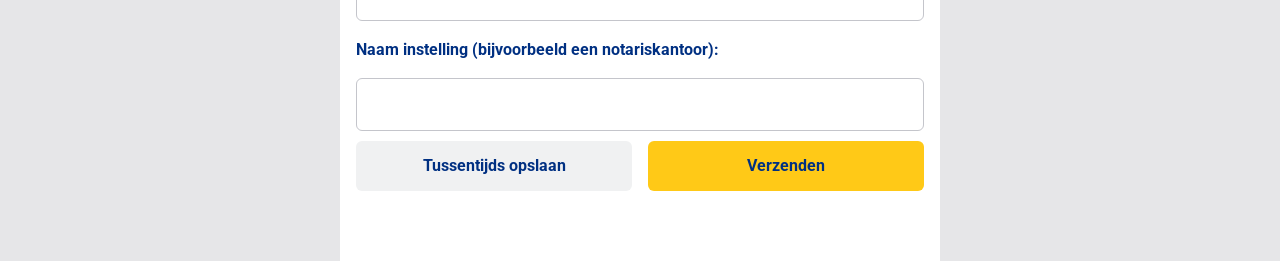
==== commit 7daac3d4: "validity" ====
--- a/index.html
+++ b/index.html
@@ -25,14 +25,19 @@
     <div class="info">
       <a href="#/">Sluiten</a>
       <h2 id="test">Info</h2>
-      <p>Een voorletter is een eerste letter van een voornaam.</p>
+      <p>U hoeft deze vraag niet in te vullen als:</p>
+      <p>- de overledene een notarieel samenlevingscontract had
+      met diens partner</p>
+      <p>- de overledene samen met een partner of huisgenoot op
+      hetzelfde adres stond ingeschreven in de Basisregistratie
+      Personen (BRP) van de gemeente</p>
     </div>
     <form class="main">
       <h1>Gegevens van de overledene</h1>
       <h2>Vraag 1</h2>
       <p>Stappen met een sterretje (<span style="color: red">*</span>) zijn verplicht</p>
       <label class="step">
-        <span>Voorletter(s):</span><a href="#test">Meer informatie</a>
+        <span>Voorletter(s):</span>
         <input type="text" name="voorletters" maxlength="11" placeholder data-required>
       </label>
       <label class="step">
@@ -53,7 +58,7 @@
       </label>
       <h2>Vraag 2</h2>
       <fieldset class="step">
-        <legend>Was de overledene getrouwd of had de overledene een geregistreerde partner op het moment van overlijden?</legend>
+        <legend>Was de overledene getrouwd of had de overledene een geregistreerde partner op het moment van overlijden?</legend><a href="#test">Meer informatie</a>
         <label>
           <input type="radio" name="had-partner" data-skip data-required>
           Nee
--- a/styles.css
+++ b/styles.css
@@ -179,12 +179,12 @@
     }
   }
 
-  label {
+  .step {
     position: relative;
   }
   
   /* info */
-  label > a {
+  .step > a {
     position: absolute;
     right: 0;
     color: transparent;
@@ -224,6 +224,13 @@
       background-color: #00FF0010;
     }
   }
+
+  /* validity state */
+  .validity {
+    font-weight: normal;
+    color: red;
+    margin-bottom: 0.7rem;
+  }
 }
 
   
